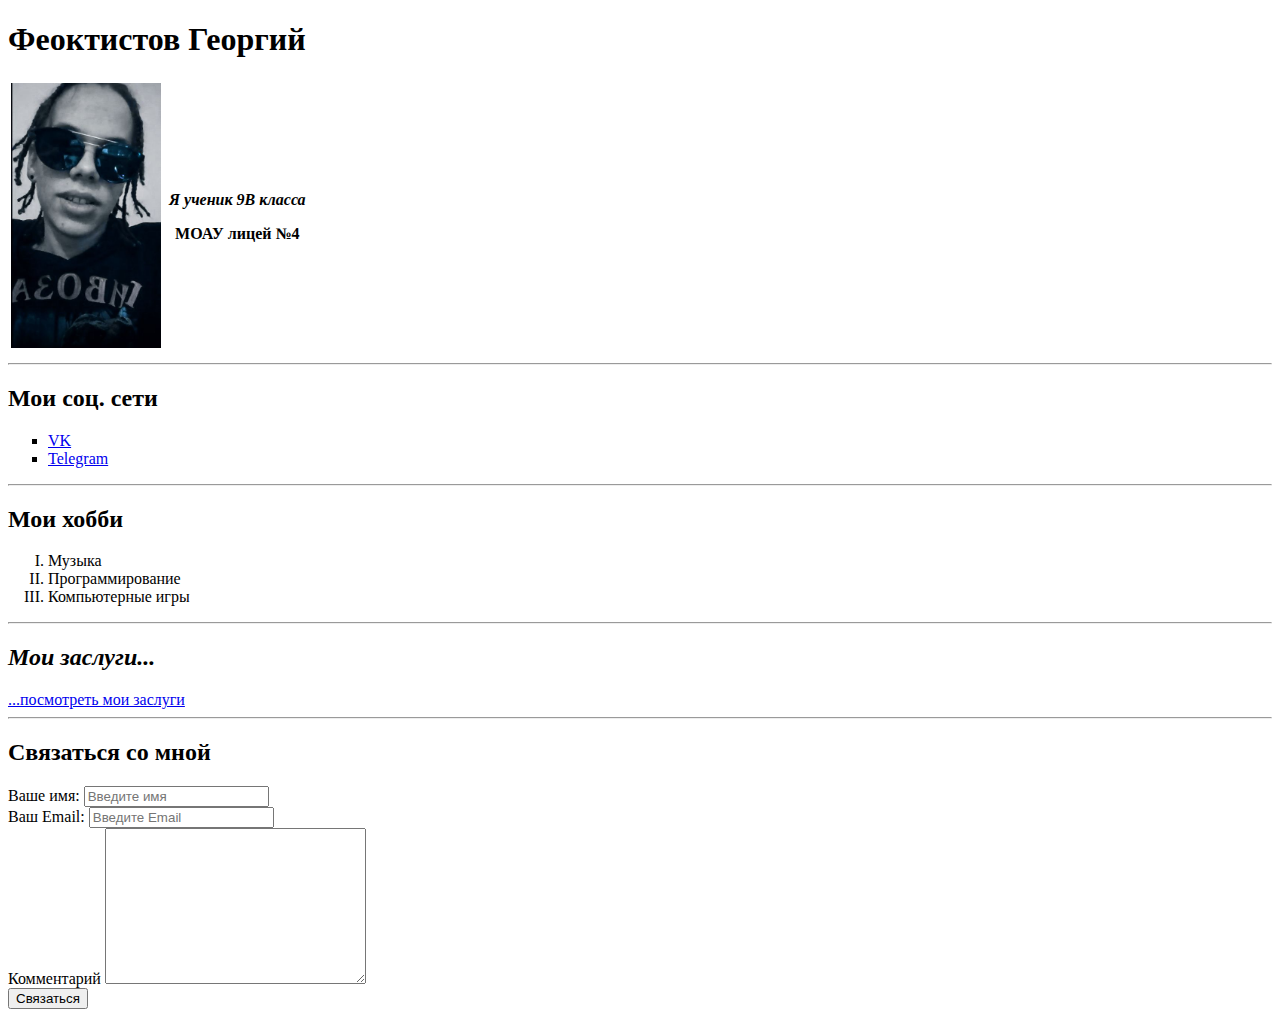
==== index.html @ c3325b54 "Create DZ" ====
<!DOCTYPE html>
<html>
<head>
    <meta charset="UTF-8">
    <title>Дз по инфе</title>
</head>
<body>
    <h1>Феоктистов Георгий</h1>
<table>
    <tr>
        <td>
             <img src="4c58d0b0-9119-4530-b9ff-1535aba52135.jpg"
              width="150"
               alt="моё фото">
        </td>
        <td>
            <th>                <p>
                    <em>Я ученик <strong>9В класса</strong></em>
                </p>
                <p>МОАУ лицей №4</p>
        </td>
    </tr>
</table>
             
<hr>
    <h2>Мои соц. сети</h2>
    <ul type="square">    
        <li><a href="https://vk.com/ekanbek"
            target="_blank">
            VK</a></li>
        <li><a href="https://t.me/gogich132"
            target="_blank">
            Telegram</a></li>
    </ul>
    
<hr>

    <h2>Мои хобби</h2>
    <ol type="I">
        <li>Музыка</li>
        <li>Программирование</li>
        <li>Компьютерные игры</li>
    </ol>

<hr>

    <h2><em>Мои заслуги...</em></h2>
    <a href="chto.html"
    target="_blank">
    ...посмотреть мои заслуги</a>

<hr>
    <h2>Связаться со мной</h2>


    <form>
        <label for="name">Ваше имя:</label>
        <input type="text" id="name"
        placeholder="Введите имя">

        <br>

        <label for="Email">Ваш Email:</label>
        <input type="email" id="Email"
        placeholder="Введите Email">

        <br>

        <label for="tct">Комментарий</label>
        <textarea name="" id="tct" cols="30" rows="10"></textarea>

        <br>

        <input type="submit" value="Связаться">
    </form>
</body>
</html>
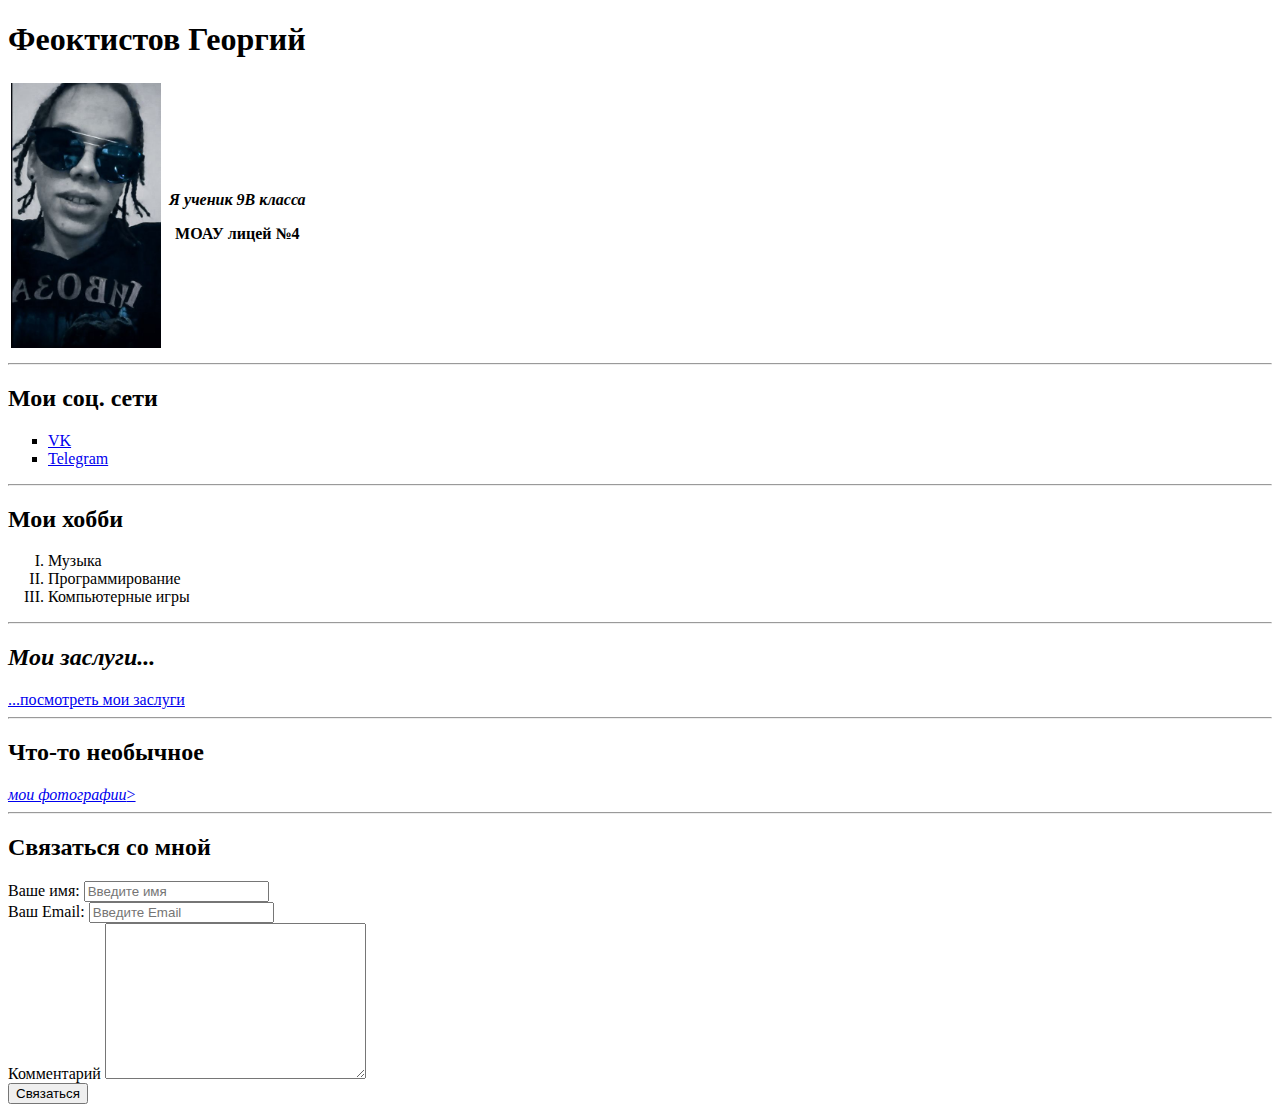
==== commit 58f1aca7: "Update index.html" ====
--- a/index.html
+++ b/index.html
@@ -50,6 +50,12 @@
     ...посмотреть мои заслуги</a>
 
 <hr>
+
+    <h2><strong>Что-то необычное</strong></h2>
+    <a href="https://pnrtscr.com/kqrkc7"
+    target="_blank"><em>мои фотографии</em>></a>
+
+<hr>
     <h2>Связаться со мной</h2>
 
 
@@ -74,4 +80,4 @@
         <input type="submit" value="Связаться">
     </form>
 </body>
-</html>+</html>
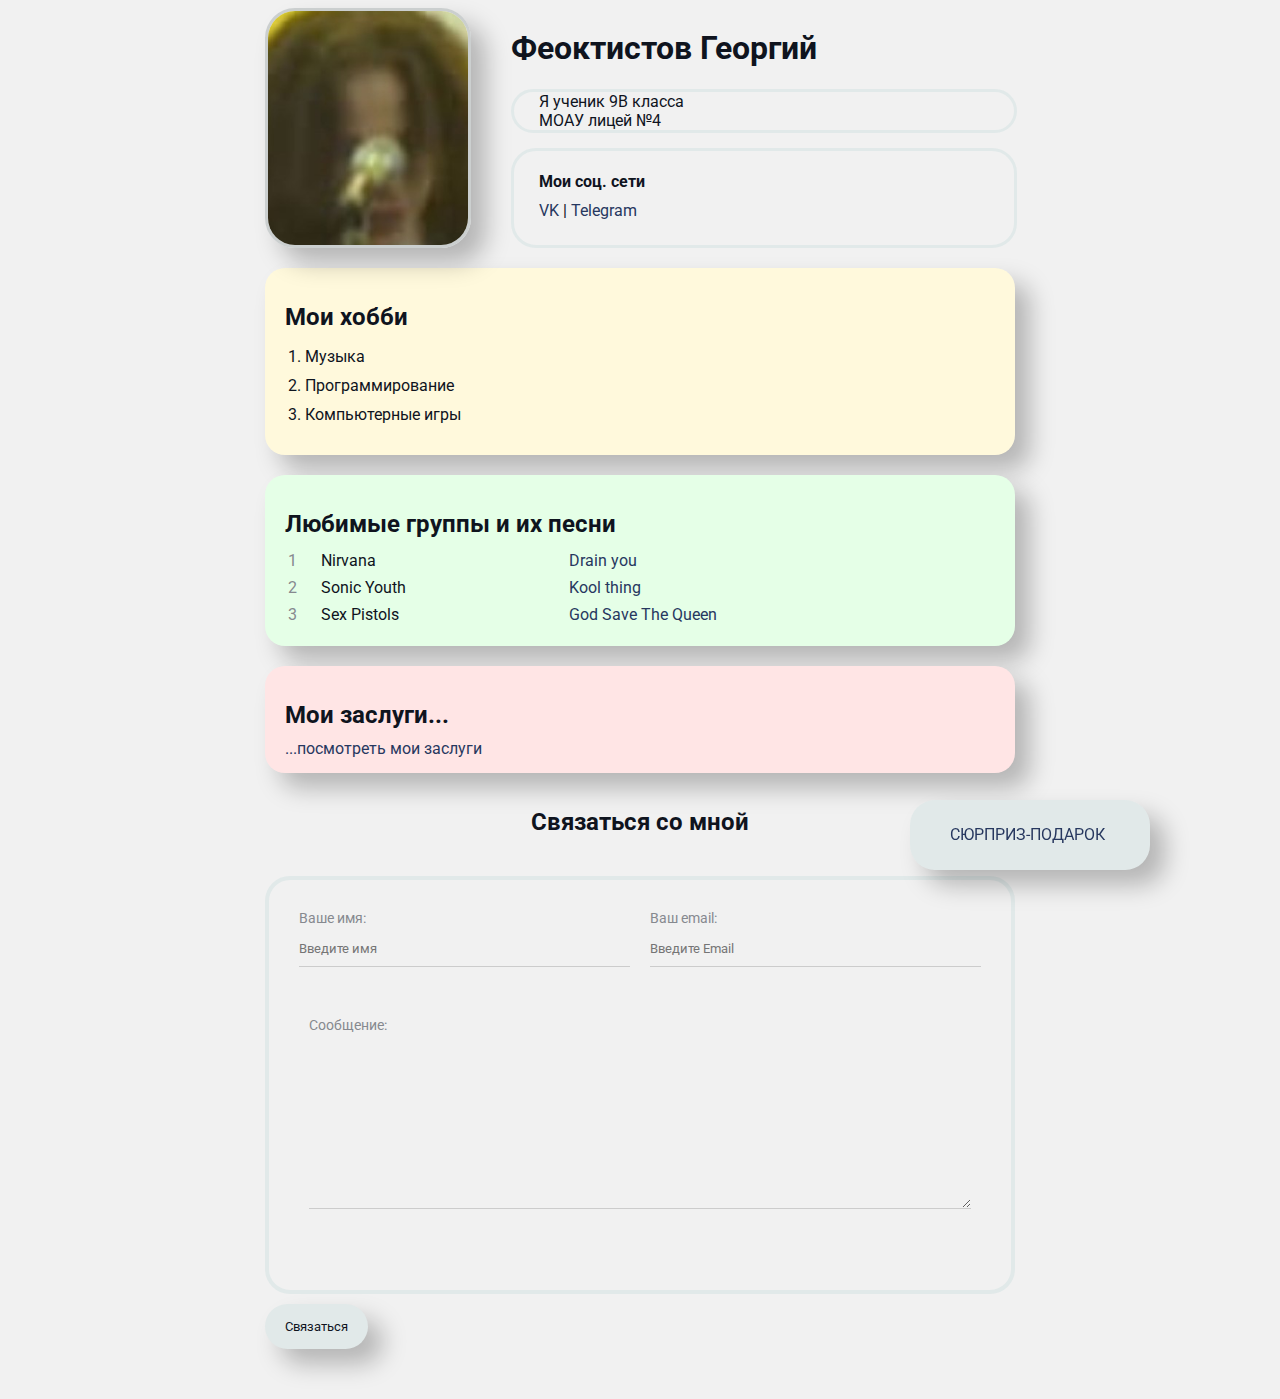
==== commit d7037599: "Add files via upload" ====
--- a/index.html
+++ b/index.html
@@ -1,83 +1,118 @@
 <!DOCTYPE html>
 <html>
-<head>
-    <meta charset="UTF-8">
-    <title>Дз по инфе</title>
-</head>
-<body>
-    <h1>Феоктистов Георгий</h1>
-<table>
-    <tr>
-        <td>
-             <img src="4c58d0b0-9119-4530-b9ff-1535aba52135.jpg"
-              width="150"
-               alt="моё фото">
-        </td>
-        <td>
-            <th>                <p>
-                    <em>Я ученик <strong>9В класса</strong></em>
-                </p>
-                <p>МОАУ лицей №4</p>
-        </td>
-    </tr>
-</table>
-             
-<hr>
-    <h2>Мои соц. сети</h2>
-    <ul type="square">    
-        <li><a href="https://vk.com/ekanbek"
-            target="_blank">
-            VK</a></li>
-        <li><a href="https://t.me/gogich132"
-            target="_blank">
-            Telegram</a></li>
-    </ul>
-    
-<hr>
+    <head>
+        <meta charset="UTF-8">
+        <title>Главная страница</title>
+        <link rel="stylesheet" href="styles.css">
+    </head>
+    <body>   
+        <div class="container">
+            
+            <div class="infer">
+                <img src="5732bff3-4baf-4a55-8701-1331a33ae44f.jpg"
+                class="avatar"
+                alt="моё фото">
+                <div class="info-text">
+                    <h1>Феоктистов Георгий</h1>
+                    <div class="pck">
+                        <p> Я ученик 9В класса </p>
+                        <p>МОАУ лицей №4</p>
+                    </div>
 
-    <h2>Мои хобби</h2>
-    <ol type="I">
-        <li>Музыка</li>
-        <li>Программирование</li>
-        <li>Компьютерные игры</li>
-    </ol>
+                    <div class="pck1">
+                        <h4>Мои соц. сети</h4>
 
-<hr>
-
-    <h2><em>Мои заслуги...</em></h2>
-    <a href="chto.html"
-    target="_blank">
-    ...посмотреть мои заслуги</a>
-
-<hr>
-
-    <h2><strong>Что-то необычное</strong></h2>
-    <a href="https://pnrtscr.com/kqrkc7"
-    target="_blank"><em>мои фотографии</em>></a>
-
-<hr>
-    <h2>Связаться со мной</h2>
+                        <a href="https://vk.com/ekanbek"
+                            target="_blank">
+                            VK</a>
+                        |
+                        <a href="https://t.me/gogich132"
+                            target="_blank">
+                            Telegram</a>
+                    </div>
+                </div>
+            
+            </div>
+        
+                    
+            <div class="card bg-yellow">
+                <h2>Мои хобби</h2>
+                <ol class="list">
+                    <li>Музыка</li>
+                    <li>Программирование</li>
+                    <li>Компьютерные игры</li>
+                </ol>
+            </div>
+            
 
 
-    <form>
-        <label for="name">Ваше имя:</label>
-        <input type="text" id="name"
-        placeholder="Введите имя">
+            <div class="card bg-green">
+                <h2>Любимые группы и их песни</h2>
+                <table class="table">
+                    <tr>
+                        <td>1</td>
+                        <td>Nirvana</td>
+                        <td><a href="https://www.youtube.com/watch?v=dUb69RIqfO8"
+                        target="_blank">Drain you</a></td>
+                    </tr>
+                    <tr>
+                        <td>2</td>
+                        <td>Sonic Youth</td>
+                        <td><a href="https://www.youtube.com/watch?v=SDTSUwIZdMk"
+                        target="_blank">Kool thing</a></td>
+                    </tr>
+                    <tr>
+                        <td>3</td>
+                        <td>Sex Pistols</td>
+                        <td><a href="https://www.youtube.com/watch?v=yqrAPOZxgzU"
+                        target="_blank">God Save The Queen</a></td>
+                    </tr>
+                </table>
+            </div>
+                
 
-        <br>
+            <div class="card bg-red">
+                <h2>Мои заслуги...</h2>
+                    <a href="chto.html"
+                    target="_blank">
+                    ...посмотреть мои заслуги</a>
+            </div>
+                
+            <div class="contact">
+                <h2>Связаться со мной</h2>
+                <form>
+                    <div class="row">
+                        <div class="row2">
+                            <div class="form-b">
+                            <label for="name">Ваше имя:</label>
+                            <input type="text" id="name"
+                            placeholder="Введите имя">
+                            </div>
 
-        <label for="Email">Ваш Email:</label>
-        <input type="email" id="Email"
-        placeholder="Введите Email">
+                            <div class="form-b">
+                            <label for="Email">Ваш email:</label>
+                            <input type="email" id="Email"
+                            placeholder="Введите Email">
+                            </div>
+                        </div>
+                    
+                        <div class="form-b">
+                        <label for="tct">Сообщение:</label>
+                        <textarea name="" id="tct" cols="30" rows="10"></textarea>
+                        </div>
+                    </div>
+                        <input class="btn" type="submit" value="Связаться">
+                        
+                </form>
+            </div>
+            
+                <a href="https://www.youtube.com/watch?v=khkQ9li6ZFc"
+                class="box"
+                target="_blank">СЮРПРИЗ-ПОДАРОК</a>
+        </div>
+        
+            <div style="margin-bottom: 50px;;"></div>
 
-        <br>
-
-        <label for="tct">Комментарий</label>
-        <textarea name="" id="tct" cols="30" rows="10"></textarea>
-
-        <br>
-
-        <input type="submit" value="Связаться">
-    </form>
-</body>
-</html>
+    
+    </body>
+</html>--- a/styles.css
+++ b/styles.css
@@ -0,0 +1,203 @@
+@import url('https://fonts.googleapis.com/css2?family=Roboto&display=swap');
+
+body{
+    background-color: #f1f1f1;
+    color: #0f141e;
+    font: normal 16px 'Roboto', sans-serif;
+}
+
+a{
+    color: #27385f;
+    text-decoration: none;
+}
+
+a:hover{
+    text-decoration: underline;
+}
+
+a:active{
+    color: blue;
+}
+
+
+.avatar{
+    width: 200px;
+    border-radius: 30px;
+    box-shadow: 15px 15px 25px rgba(0, 0, 0, 0.25);
+    border: 3px solid #cbcfcf;
+}
+
+.infer{
+    display: flex;
+    margin-bottom: 20px;
+}
+
+@media (max-width: 700px) {
+    .infer{
+        text-align: center;
+        display: block;
+    }
+}
+
+
+.info-text{
+    margin-left: 40px;
+}
+
+.info-text h4{
+    margin-bottom: 10px;
+}
+
+.infer p{
+    color: #0f141e;
+    margin: 0; 
+    text-decoration: none;
+}
+
+.pck{
+    border: 3px solid #e1e9e9;
+    border-radius: 25px;
+    padding-left: 25px;
+    width: 475px;
+}
+.pck1{
+    margin-top: 15px;
+    border: 3px solid #e1e9e9;
+    border-radius: 25px;
+    padding-left: 25px;
+    padding-bottom: 25px;
+    width: 475px;
+}
+/* box model */
+
+.container{
+    max-width: 750px;
+    margin: auto;
+}
+
+
+.bg-yellow{
+    background: #fff9dc;
+    box-shadow: 15px 15px 25px rgba(0, 0, 0, 0.25);
+}
+
+.bg-green{
+    background: #e5ffe7;
+    box-shadow: 15px 15px 25px rgba(0, 0, 0, 0.25);
+}
+
+.bg-red{
+    background: #ffe5e5;
+    box-shadow: 15px 15px 25px rgba(0, 0, 0, 0.25);
+}
+
+.card h2{
+    margin-bottom: 10px;
+}
+.card{
+    padding: 15px 20px;
+    margin-bottom: 20px;
+    border-radius: 20px;
+}
+
+.list{
+    padding: 0 20px;
+}
+
+.list li{
+    color: #0f141e;
+    margin-bottom: 10px;
+}
+
+.table{
+    width: 100%;
+}
+
+.table td{
+    padding-bottom: 5px;
+}
+
+.table td:nth-child(1){
+    color: #86898f;
+}
+
+.contact h2{
+    text-align: center;
+    padding-top: 15px;
+}
+
+.form-b label {
+    display: block;
+    font-size: 14px;
+    color: #86898f;
+}
+
+.form-b input,
+.form-b textarea{
+    width: 100%;
+    box-sizing: border-box;
+    border: none;
+    background-color: transparent;
+    border-bottom: 1px solid #ccc;
+    color: #000;
+    padding: 15px 0 10px;
+    outline: none;
+    font-family: inherit;
+}
+.row2{
+    display: flex;
+}
+
+.row{ 
+    margin-bottom: 10px;
+    position: relative;
+    border: 4px solid #e1e9e9;
+    border-radius: 25px;
+    margin-top: 40px;
+    padding: 30px;
+    height: 350px;
+}
+
+.row2 >.form-b{
+    width: 50%;
+    
+}
+
+.row2 >.form-b:first-child{
+    margin-right: 20px;
+}
+
+.row >.form-b:last-child{  
+    margin-top: 40px;
+    padding: 10px;  
+} 
+
+.btn{
+    background: #e1e9e9;
+    padding: 15px 20px;
+    color: #0f141e;
+    border-radius: 25px;
+    border: none;
+    font-family: inherit;
+    cursor: pointer;
+    box-shadow: 15px 15px 25px rgba(0, 0, 0, 0.25);
+}
+
+.btn:hover{
+    opacity: 0.9;
+}
+
+
+.box{
+    position: fixed;
+    right: 130px;
+    bottom: 30px;
+    width: 200px;
+    height: 45px;
+    border-radius: 25px;
+    background: #e1e9e9;
+    font-family: inherit;
+    padding-left: 40px;
+    padding-top: 25px;
+    box-shadow: 15px 15px 25px rgba(0, 0, 0, 0.25);
+}